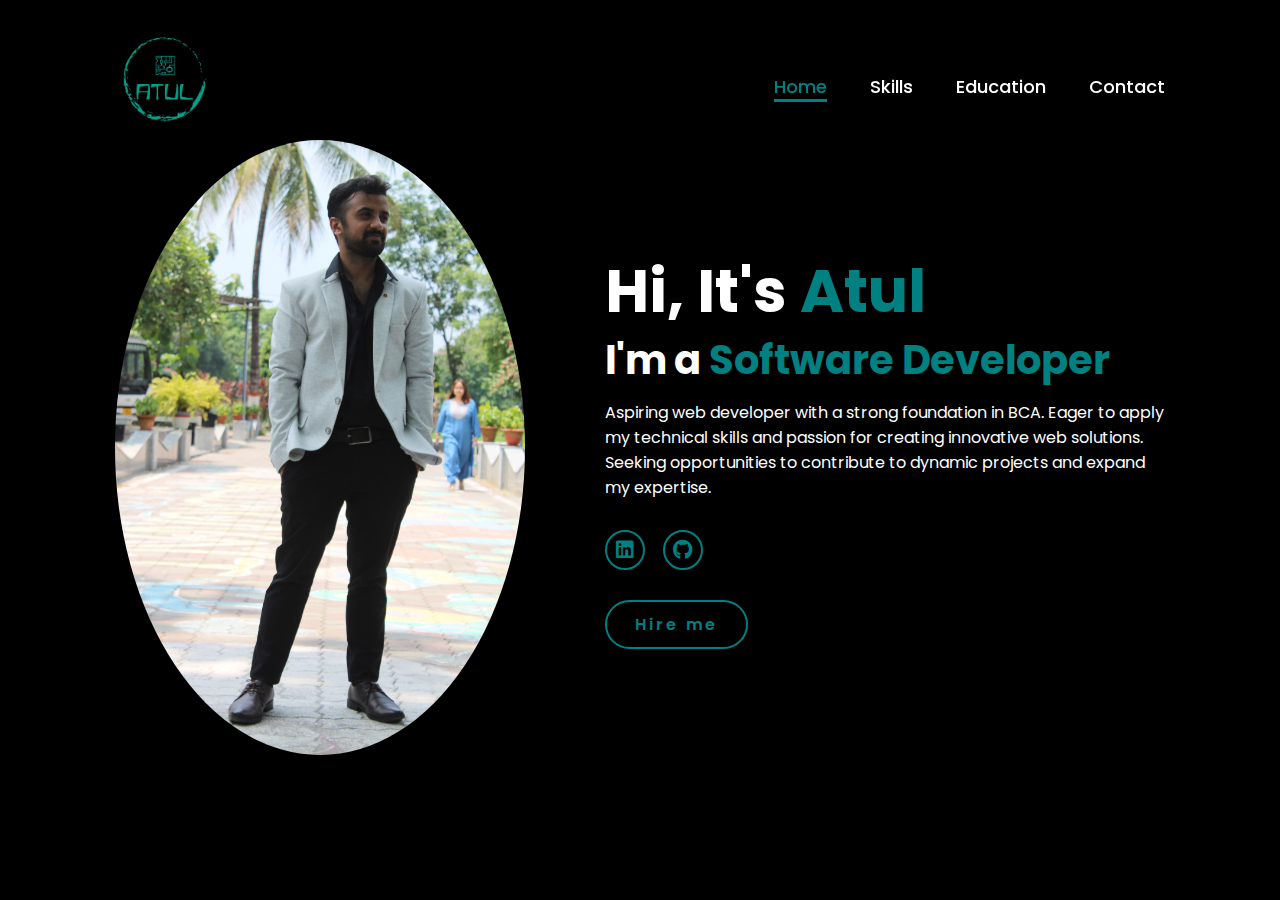
==== index.html @ ad3f6f78 "Initial Commit" ====
<!DOCTYPE html>
<html lang="en">
    
<head>
    <meta charset="UTF-8">
    <meta name="viewport" content="width=device-width, initial-scale=1.0">
    <link rel="stylesheet" href="https://cdnjs.cloudflare.com/ajax/libs/font-awesome/6.5.2/css/all.min.css">
    <link rel="stylesheet" href="style.css">
    <title>Portfolio Website</title>
</head>
<body>
    <header>
        <a href="index.html" class="logo"><img src="logo.png" alt="" height="100" width="100"></a>
        <nav>
            <a href="index.html" class="active"> Home</a>
            <a href="skills.html" >Skills</a>
            <a href="education.html" >Education</a>
            <a href="contact.html" >Contact</a>
        </nav>
    </header>
    <section class="home">
        <div class="home-img">
            <img src="main.jpg" alt="">
        </div>
        <div class="home-content">
            <h1>Hi, It's <span>Atul</span></h1>
            <h3 class="typing-text">I'm a <span> </span></h3>
            <p>Aspiring web developer with a strong foundation in BCA. Eager to apply my technical skills and passion for creating innovative web solutions. Seeking opportunities to contribute to dynamic projects and expand my expertise.</p>
            <div class="social-icons">
                <a href="https://www.linkedin.com/in/atul-singh-817a03249/"><i class="fa-brands fa-linkedin"></i></a>
                <a href="https://github.com/Atul2330"><i class="fa-brands fa-github"></i></a>
            </div>
            <a href="contact.html" class="btn">Hire me</a>
        </div>
    </section>
</body>
</html>
---- style.css ----
@import url('https://fonts.googleapis.com/css2?family=Poppins:wght@100;200;300;400;500;600&display=swap');

*{
    margin: 0;
    padding: 0;
    box-sizing: border-box;
    text-decoration: none;
    border: none;
    outline: none;
    font-family: 'Poppins', sans-serif;
}

html{
    font-size: 62.5%;
}

body{
    width: 100%;
    height: 100vh;
    overflow-x: hidden;
    background-color: black;
    color: white;
}

header{
    margin-top: 20px;
    position: fixed;
    top: 0;
    left: 0;
    width: 100%;
    padding: 1rem 9%;
    background-color: transparent;
    filter: drop-shadow(10px);
    display: flex;
    justify-content: space-between;
    align-items: center;
    z-index: 100;
}

.logo{
    font-size: 3rem;
    color: teal;
    font-weight: 800;
    cursor: pointer;
    transition: 0.5s ease;
}

.logo:hover{
    transform: scale(1.1);
}

nav a{
    font-size: 1.8rem;
    color: white;
    margin-left: 4rem;
    font-weight: 500;
    transition: 0.3s ease;
    border-bottom: 3px solid transparent;
}

nav a:hover,
nav a.active{
    color: teal;
    border-bottom: 3px solid teal;
}

@media(max-width:995px){
    nav{
        position: absolute;
        display: none;
        top: 0;
        right: 0;
        width: 40%;
        border-left: 3px solid teal;
        border-bottom: 3px solid teal;
        border-bottom-left-radius: 2rem;
        padding: 1rem solid;
        background-color: #161616;
        border-top: 0.1rem solid rgba(0,0,0,0.1);
    }

    nav.active{
        display: block;
    }

    nav a{
        display: block;
        font-size: 2rem;
        margin: 3rem 0;
    }

    nav a:hover,
    nav a.active{
        padding: 1rem;
        border-radius: 0.5rem;
        border-bottom: 0.5rem solid teal;
    }
}

section{
    min-height: 100vh;
    padding: 5rem 9% 5rem;
}

.home{
    display: flex;
    justify-content: center;
    align-items: center;
    gap: 8rem;
    background-color: black;
}

.home .home-content h1{
    font-size: 6rem;
    font-weight: 700;
    line-height: 1.3;
}

span{
    color: teal;
}

.home-content h3{
    font-size: 4rem;
    margin-bottom: 1rem;
    font-weight: 700;
}

.home-content p{
    font-size: 1.6rem;
}

.home-img{
    border-radius: 50%;
}

.home-img img{
    position: relative;
    width: 32vw;
    border-radius: 50%;
    box-shadow: 0 0 25px solid teal;
    cursor: pointer;
    transition: 0.2s linear;
}

.home-img img:hover{
    font-size: 1.8rem;
    font-weight: 500;
}

.social-icons a{
    display: inline-flex;
    justify-content: center;
    align-items: center;
    width: 4rem;
    height: 4rem;
    background-color: transparent;
    border: 0.2rem solid teal;
    font-size: 2rem;
    border-radius: 50%;
    margin: 3rem 1.5rem 3rem 0;
    transition: 0.3s ease;
    color: teal;
}

.social-icons a:hover{
    color: black;
    transform: scale(1.3) translateY(-5px);
    background-color: teal;
    box-shadow: 0  0 25px teal;
}

.btn{
    display: inline-block;
    padding: 1rem 2.8rem;
    background-color: black;
    border-radius: 4rem;
    font-size: 1.6rem;
    color: teal;
    letter-spacing: 0.3rem;
    font-weight: 600;
    border: 2px solid teal;
    transition: 0.3s ease;
    cursor: pointer;
}

.btn:hover{
    transform: scale3d(1.03);
    background-color: teal;
    color: black;
    box-shadow: 0 0 25px teal;
}

.typing-text{
    font-size: 34px;
    font-weight: 600;
    min-width: 280px;
}

.typing-text span{
    position: relative;
}

.typing-text span::before{
    content: "Software Developer";
    color: teal;
    animation: words 20s infinite;
}

.typing-text span::after{
    content: "";
    background-color: black;
    position: absolute;
    width: calc(100% + 8px);
    height: 100%;
    border-left: 3px solid black;
    right: -8;
    animation: cursor 0.6s infinite;
}

@keyframes cursor{
    to{
        border-left: 3px solid teal;
    }
}

@keyframes words{
    0%, 50%{
        content: "Web Developer";
    }
    51%, 100%{
        content: "Front-End Developer";
    }
}

@media (max-width: 1000px){
    .home{
        gap: 4rem;
    }
}

@media(max-width:995px){
    .home{
        flex-direction: column;
        margin: 5rem 4rem;
    }

    .home .home-content h3{
        font-size: 2.5rem;
    }

    .home-content h1{
        font-size: 5rem;
    }

    .home-img img{
        width: 70vw;
        margin-top: 4rem;
    }
}
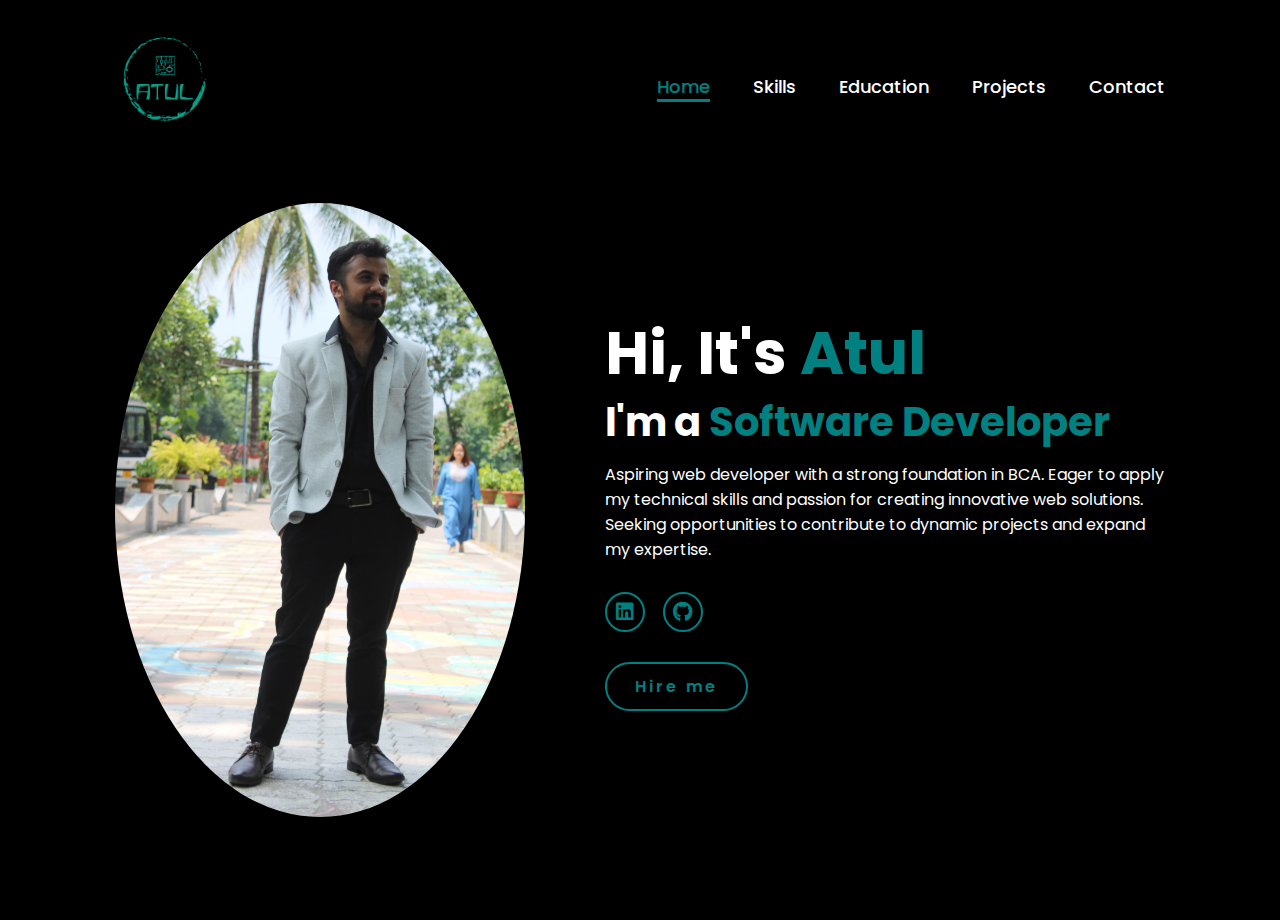
==== commit 08b82476: "Adding Project Section" ====
--- a/index.html
+++ b/index.html
@@ -6,7 +6,7 @@
     <meta name="viewport" content="width=device-width, initial-scale=1.0">
     <link rel="stylesheet" href="https://cdnjs.cloudflare.com/ajax/libs/font-awesome/6.5.2/css/all.min.css">
     <link rel="stylesheet" href="style.css">
-    <title>Portfolio Website</title>
+    <title>Atul's Portfolio</title>
 </head>
 <body>
     <header>
@@ -15,6 +15,7 @@
             <a href="index.html" class="active"> Home</a>
             <a href="skills.html" >Skills</a>
             <a href="education.html" >Education</a>
+            <a href="projects.html">Projects</a>
             <a href="contact.html" >Contact</a>
         </nav>
     </header>
--- a/style.css
+++ b/style.css
@@ -13,7 +13,9 @@
 html{
     font-size: 62.5%;
 }
-
+main{
+    margin: 10px;
+}
 body{
     width: 100%;
     height: 100vh;
@@ -24,7 +26,6 @@
 
 header{
     margin-top: 20px;
-    position: fixed;
     top: 0;
     left: 0;
     width: 100%;
@@ -98,7 +99,7 @@
 }
 
 section{
-    min-height: 100vh;
+    min-height: 50vh;
     padding: 5rem 9% 5rem;
 }
 
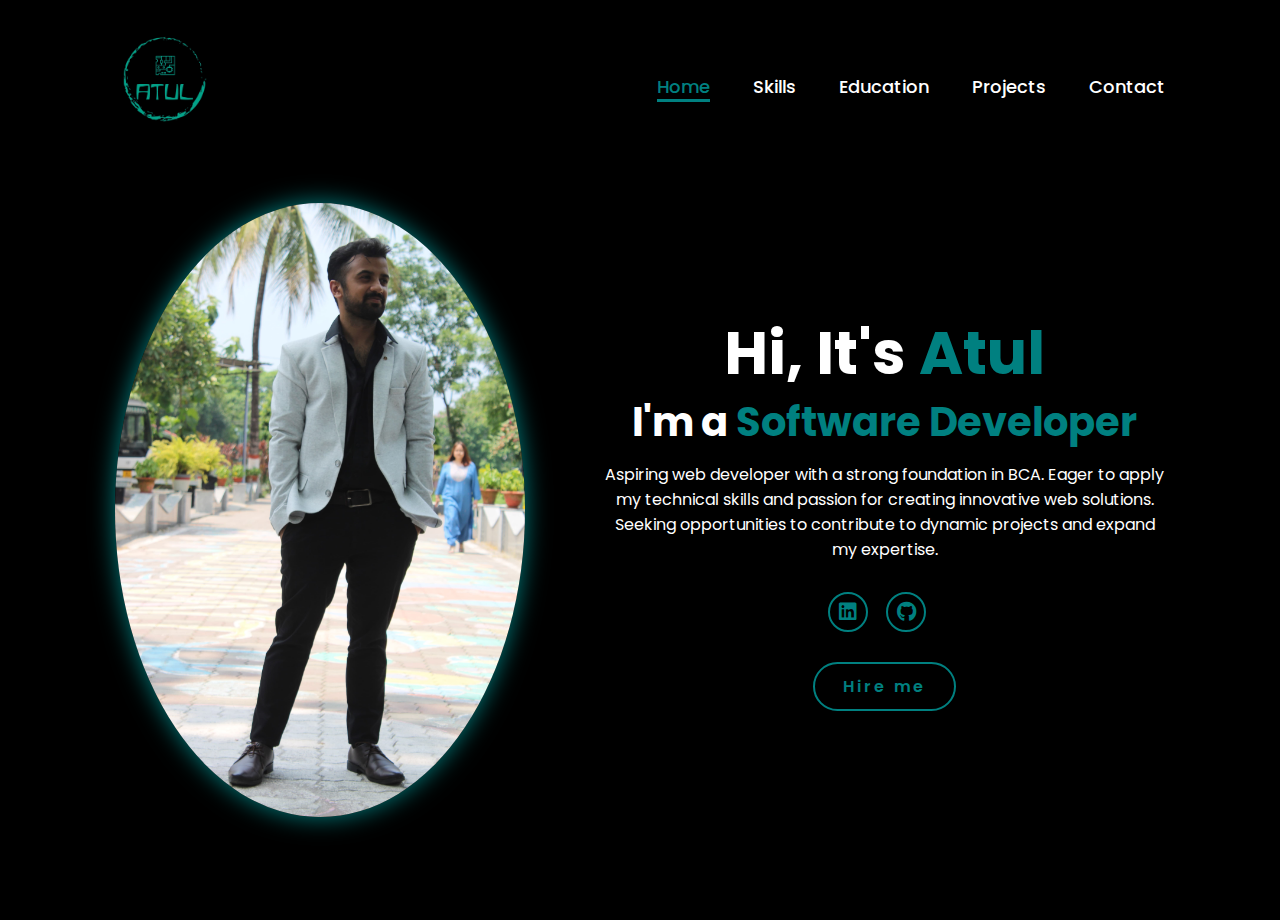
==== commit dab395a4: "Made the website mobile friendly" ====
--- a/index.html
+++ b/index.html
@@ -1,22 +1,22 @@
 <!DOCTYPE html>
 <html lang="en">
-    
 <head>
     <meta charset="UTF-8">
     <meta name="viewport" content="width=device-width, initial-scale=1.0">
+    <title>Atul's Portfolio - Home</title>
+    <link rel="stylesheet" href="style.css">
     <link rel="stylesheet" href="https://cdnjs.cloudflare.com/ajax/libs/font-awesome/6.5.2/css/all.min.css">
-    <link rel="stylesheet" href="style.css">
-    <title>Atul's Portfolio</title>
 </head>
 <body>
     <header>
         <a href="index.html" class="logo"><img src="logo.png" alt="" height="100" width="100"></a>
+        <div class="hamburger">☰</div>
         <nav>
-            <a href="index.html" class="active"> Home</a>
-            <a href="skills.html" >Skills</a>
-            <a href="education.html" >Education</a>
+            <a href="index.html" class="active">Home</a>
+            <a href="skills.html">Skills</a>
+            <a href="education.html">Education</a>
             <a href="projects.html">Projects</a>
-            <a href="contact.html" >Contact</a>
+            <a href="contact.html">Contact</a>
         </nav>
     </header>
     <section class="home">
@@ -28,11 +28,12 @@
             <h3 class="typing-text">I'm a <span> </span></h3>
             <p>Aspiring web developer with a strong foundation in BCA. Eager to apply my technical skills and passion for creating innovative web solutions. Seeking opportunities to contribute to dynamic projects and expand my expertise.</p>
             <div class="social-icons">
-                <a href="https://www.linkedin.com/in/atul-singh-817a03249/"><i class="fa-brands fa-linkedin"></i></a>
+                <a href="https://www.linkedin.com/in/atulsingh5"><i class="fa-brands fa-linkedin"></i></a>
                 <a href="https://github.com/Atul2330"><i class="fa-brands fa-github"></i></a>
             </div>
             <a href="contact.html" class="btn">Hire me</a>
         </div>
     </section>
+    <script src="script.js"></script>
 </body>
 </html>--- a/style.css
+++ b/style.css
@@ -1,6 +1,6 @@
 @import url('https://fonts.googleapis.com/css2?family=Poppins:wght@100;200;300;400;500;600&display=swap');
 
-*{
+* {
     margin: 0;
     padding: 0;
     box-sizing: border-box;
@@ -10,21 +10,25 @@
     font-family: 'Poppins', sans-serif;
 }
 
-html{
+html {
     font-size: 62.5%;
-}
-main{
+    scroll-behavior: smooth;
+}
+
+main {
     margin: 10px;
 }
-body{
+
+body {
     width: 100%;
     height: 100vh;
     overflow-x: hidden;
     background-color: black;
     color: white;
-}
-
-header{
+    text-align: center;
+}
+
+header {
     margin-top: 20px;
     top: 0;
     left: 0;
@@ -38,7 +42,7 @@
     z-index: 100;
 }
 
-.logo{
+.logo {
     font-size: 3rem;
     color: teal;
     font-weight: 800;
@@ -46,11 +50,11 @@
     transition: 0.5s ease;
 }
 
-.logo:hover{
+.logo:hover {
     transform: scale(1.1);
 }
 
-nav a{
+nav a {
     font-size: 1.8rem;
     color: white;
     margin-left: 4rem;
@@ -60,50 +64,66 @@
 }
 
 nav a:hover,
-nav a.active{
+nav a.active {
     color: teal;
     border-bottom: 3px solid teal;
 }
 
-@media(max-width:995px){
-    nav{
+@media (max-width: 995px) {
+    nav {
         position: absolute;
         display: none;
-        top: 0;
+        /* top: 100%; */ /* Remove this line */
+        top: 80px; /* Or a value that works with your header's height */
         right: 0;
-        width: 40%;
+        width: 60%;
         border-left: 3px solid teal;
         border-bottom: 3px solid teal;
         border-bottom-left-radius: 2rem;
-        padding: 1rem solid;
+        padding: 2rem;
         background-color: #161616;
-        border-top: 0.1rem solid rgba(0,0,0,0.1);
-    }
-
-    nav.active{
+        border-top: 0.1rem solid rgba(0, 0, 0, 0.1);
+        text-align: left;
+        z-index: 101;
+    }
+
+    nav.active {
         display: block;
     }
 
-    nav a{
+    nav a {
         display: block;
         font-size: 2rem;
-        margin: 3rem 0;
+        margin: 2rem 0;
     }
 
     nav a:hover,
-    nav a.active{
+    nav a.active {
         padding: 1rem;
         border-radius: 0.5rem;
         border-bottom: 0.5rem solid teal;
     }
-}
-
-section{
+
+    .hamburger {
+        display: block;
+        cursor: pointer;
+        font-size: 3rem;
+        color: white;
+    }
+}
+
+@media (min-width: 996px) {
+    .hamburger {
+        display: none;
+    }
+}
+
+section {
     min-height: 50vh;
     padding: 5rem 9% 5rem;
 }
 
-.home{
+.home {
     display: flex;
     justify-content: center;
     align-items: center;
@@ -111,45 +131,45 @@
     background-color: black;
 }
 
-.home .home-content h1{
+.home .home-content h1 {
     font-size: 6rem;
     font-weight: 700;
     line-height: 1.3;
 }
 
-span{
-    color: teal;
-}
-
-.home-content h3{
+span {
+    color: teal;
+}
+
+.home-content h3 {
     font-size: 4rem;
     margin-bottom: 1rem;
     font-weight: 700;
 }
 
-.home-content p{
+.home-content p {
     font-size: 1.6rem;
 }
 
-.home-img{
+.home-img {
     border-radius: 50%;
 }
 
-.home-img img{
+.home-img img {
     position: relative;
     width: 32vw;
     border-radius: 50%;
-    box-shadow: 0 0 25px solid teal;
+    box-shadow: 0 0 25px teal;
     cursor: pointer;
     transition: 0.2s linear;
 }
 
-.home-img img:hover{
+.home-img img:hover {
     font-size: 1.8rem;
     font-weight: 500;
 }
 
-.social-icons a{
+.social-icons a {
     display: inline-flex;
     justify-content: center;
     align-items: center;
@@ -164,14 +184,14 @@
     color: teal;
 }
 
-.social-icons a:hover{
+.social-icons a:hover {
     color: black;
     transform: scale(1.3) translateY(-5px);
     background-color: teal;
-    box-shadow: 0  0 25px teal;
-}
-
-.btn{
+    box-shadow: 0 0 25px teal;
+}
+
+.btn {
     display: inline-block;
     padding: 1rem 2.8rem;
     background-color: black;
@@ -185,30 +205,30 @@
     cursor: pointer;
 }
 
-.btn:hover{
+.btn:hover {
     transform: scale3d(1.03);
     background-color: teal;
     color: black;
     box-shadow: 0 0 25px teal;
 }
 
-.typing-text{
+.typing-text {
     font-size: 34px;
     font-weight: 600;
     min-width: 280px;
 }
 
-.typing-text span{
+.typing-text span {
     position: relative;
 }
 
-.typing-text span::before{
+.typing-text span::before {
     content: "Software Developer";
     color: teal;
     animation: words 20s infinite;
 }
 
-.typing-text span::after{
+.typing-text span::after {
     content: "";
     background-color: black;
     position: absolute;
@@ -219,44 +239,45 @@
     animation: cursor 0.6s infinite;
 }
 
-@keyframes cursor{
-    to{
+@keyframes cursor {
+    to {
         border-left: 3px solid teal;
     }
 }
 
-@keyframes words{
-    0%, 50%{
+@keyframes words {
+    0%,
+    50% {
         content: "Web Developer";
     }
-    51%, 100%{
+    51%,
+    100% {
         content: "Front-End Developer";
     }
 }
 
-@media (max-width: 1000px){
-    .home{
+@media (max-width: 1000px) {
+    .home {
         gap: 4rem;
     }
 }
 
-@media(max-width:995px){
-    .home{
+@media (max-width: 995px) {
+    .home {
         flex-direction: column;
         margin: 5rem 4rem;
     }
 
-    .home .home-content h3{
+    .home .home-content h3 {
         font-size: 2.5rem;
     }
 
-    .home-content h1{
+    .home-content h1 {
         font-size: 5rem;
     }
 
-    .home-img img{
+    .home-img img {
         width: 70vw;
         margin-top: 4rem;
     }
-}
-
+}